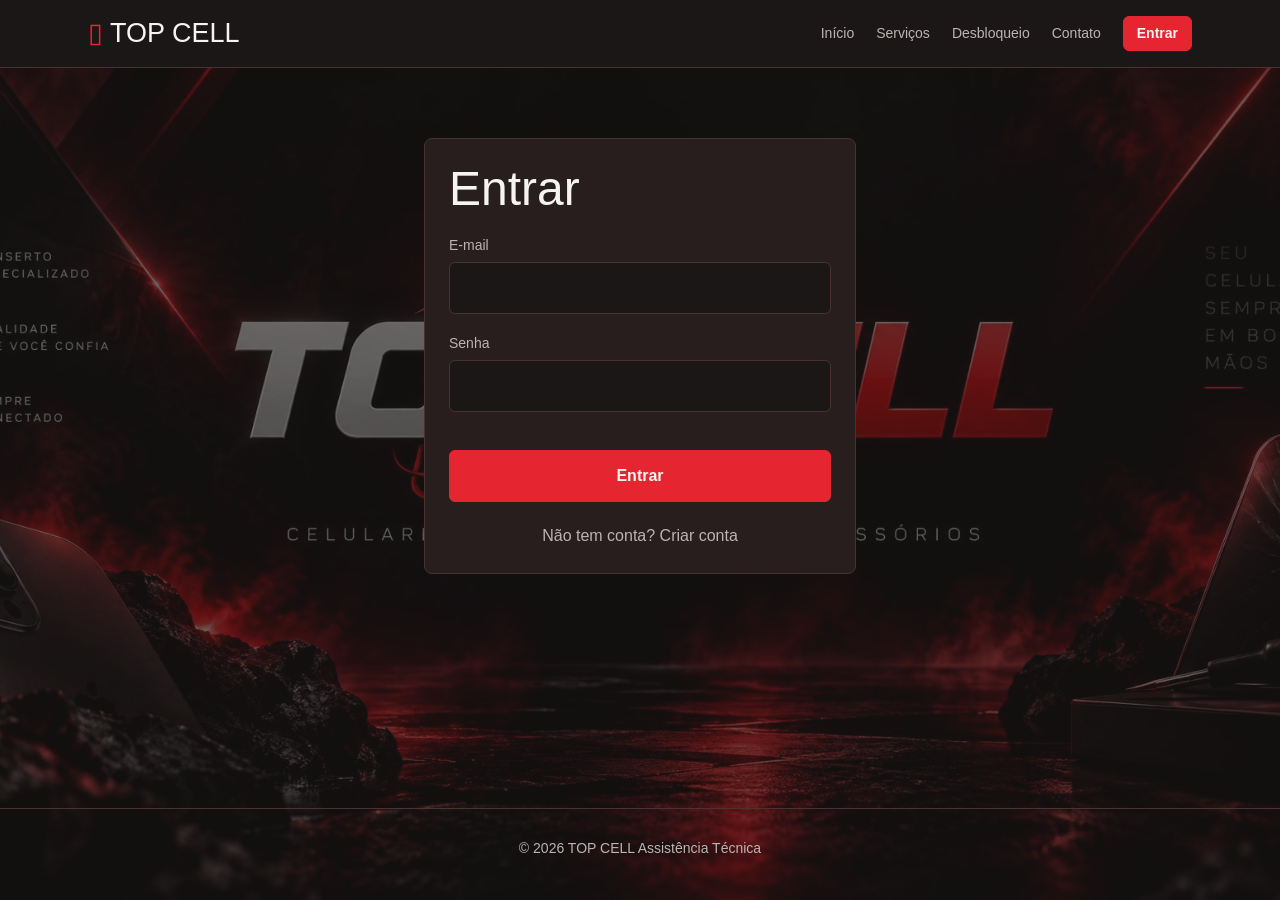
==== auth.html @ 54338015 "Primeiro commit" ====
<!doctype html><html lang="pt-BR"><head><meta charset="utf-8"><meta name="viewport" content="width=device-width,initial-scale=1"><title>Entrar ou criar conta — TOP CELL</title><meta name="description" content="Acesse sua conta TOP CELL com e-mail."><meta property="og:title" content="Entrar ou criar conta — TOP CELL"><meta property="og:description" content="Acesse sua conta TOP CELL com e-mail."><meta property="og:type" content="website"><meta name="twitter:card" content="summary"><link rel="stylesheet" href="styles.css"><script src="script.js" defer></script></head><body><header><div class="header-inner"><a class="brand" href="index.html"><span>▯</span> TOP CELL</a><nav aria-label="Navegação principal"><a href="index.html">Início</a><a href="servicos.html">Serviços</a><a href="desbloqueio.html">Desbloqueio</a><a href="contato.html">Contato</a><a class="button primary" href="auth.html">Entrar</a></nav></div></header><main><section class="container auth"><div class="card"><h1 id="auth-title">Entrar</h1><form id="auth-form"><div id="signup-fields" hidden><label for="name">Nome</label><input id="name" name="name" autocomplete="name" minlength="2" maxlength="100"><label for="phone">Telefone / WhatsApp</label><input id="phone" name="phone" type="tel" autocomplete="tel" minlength="8" maxlength="30"></div><label for="email">E-mail</label><input id="email" name="email" type="email" autocomplete="email" required maxlength="255"><label for="password">Senha</label><input id="password" name="password" type="password" autocomplete="current-password" required minlength="6" maxlength="72"><p class="message" id="auth-message" role="status" aria-live="polite"></p><button class="button primary" type="submit" id="auth-submit">Entrar</button></form><button class="switch" id="auth-switch" type="button">Não tem conta? Criar conta</button></div></section></main><footer>© <span id="year">2026</span> TOP CELL Assistência Técnica</footer></body></html>
---- styles.css ----
:root{--background:#1c1717;--foreground:#f6f3f3;--card:#281e1e;--primary:#e52630;--muted:#bdb3b3;--border:#493232;--radius:8px;--font-display:Impact,"Arial Narrow",sans-serif;--font-sans:Arial,sans-serif;--shadow:0 10px 40px -10px #e5263070}*{box-sizing:border-box}body{margin:0;background:var(--background);color:var(--foreground);font-family:var(--font-sans);line-height:1.6}body:before{content:"";position:fixed;inset:0;background:url("assets/top-cell-background.jpg") center/cover;opacity:.35;z-index:-1}a{color:inherit;text-decoration:none}button,input{font:inherit}button,a,input{ -webkit-tap-highlight-color:transparent}a:focus-visible,button:focus-visible,input:focus-visible{outline:2px solid var(--primary);outline-offset:4px}header{position:sticky;top:0;z-index:5;background:var(--background);border-bottom:1px solid var(--border)}.header-inner{max-width:1152px;margin:auto;min-height:64px;padding:12px 24px;display:flex;align-items:center;justify-content:space-between;gap:20px}.brand{font-family:var(--font-display);font-size:27px;white-space:nowrap}.brand span,.accent{color:var(--primary)}nav{display:flex;align-items:center;gap:22px;flex-wrap:wrap;font-size:14px}nav a{color:var(--muted)}nav a:hover,nav a[aria-current=page]{color:var(--primary)}.button{display:inline-flex;align-items:center;justify-content:center;padding:12px 24px;border:1px solid var(--border);border-radius:6px;background:transparent;color:var(--foreground);font-weight:700;cursor:pointer;text-align:center}.button.primary{background:var(--primary);color:var(--foreground);border-color:var(--primary)}.button:hover{filter:brightness(1.15)}.button:disabled{opacity:.6;cursor:wait}nav .button{padding:5px 13px}main{min-height:calc(100vh - 160px)}.container{max-width:1152px;margin:auto;padding:70px 24px}.narrow{max-width:896px}.intro{padding-top:100px;padding-bottom:80px}h1,h2,h3{font-family:var(--font-display);font-weight:400;line-height:1.1;letter-spacing:0;margin:0}h1{font-size:64px}h2{font-size:42px}h3{font-size:27px}.intro h1{max-width:690px;font-size:86px}.intro p{max-width:490px;font-size:18px}p{color:var(--muted)}.actions{display:flex;gap:16px;flex-wrap:wrap;margin-top:28px}.grid{display:grid;grid-template-columns:repeat(3,minmax(0,1fr));gap:24px;margin-top:36px}.card{border:1px solid var(--border);border-radius:var(--radius);background:var(--card);padding:24px;min-width:0}.service{transition:transform .2s}.service:hover{transform:translateY(-4px);box-shadow:var(--shadow)}.icon{font-size:30px;color:var(--primary);display:block;margin-bottom:16px}.card p{margin-bottom:0}.catalog-section{scroll-margin-top:115px;margin-top:56px}.price{color:var(--primary);font-weight:700}.service-table{border:1px solid var(--border);border-radius:var(--radius);background:var(--card);margin:36px 0 30px}.service-row{padding:20px;display:flex;justify-content:space-between;align-items:center;gap:16px;flex-wrap:wrap}.service-row+.service-row{border-top:1px solid var(--border)}.service-row p{margin:4px 0 0}.unlock-list{list-style:none;padding:0;margin:18px 0}.unlock-list li{display:flex;justify-content:space-between;gap:12px;padding:13px 0;font-size:14px}.unlock-list li+li{border-top:1px solid var(--border)}.unlock-list strong{white-space:nowrap}.callout{margin-top:64px;text-align:center}.auth{max-width:480px}.auth h1{font-size:48px}label{display:block;margin:18px 0 6px;color:var(--muted);font-size:14px}input{width:100%;background:var(--background);border:1px solid var(--border);border-radius:6px;padding:12px;color:var(--foreground)}form .button{width:100%;margin-top:24px}.switch{border:0;background:transparent;color:var(--muted);width:100%;margin-top:20px;cursor:pointer}.message{font-size:14px}.hidden,[hidden]{display:none!important}footer{text-align:center;color:var(--muted);font-size:14px;border-top:1px solid var(--border);padding:28px 20px}@media(max-width:760px){.header-inner{flex-direction:column;gap:10px;align-items:flex-start}nav{gap:14px}h1{font-size:44px}.intro h1{font-size:54px}.intro{padding-top:65px;padding-bottom:35px}.container{padding:48px 20px}.grid{grid-template-columns:1fr}h2{font-size:34px}.catalog-section{scroll-margin-top:150px}.actions .button{width:100%}}@media(prefers-reduced-motion:reduce){*{scroll-behavior:auto!important;transition:none!important}}
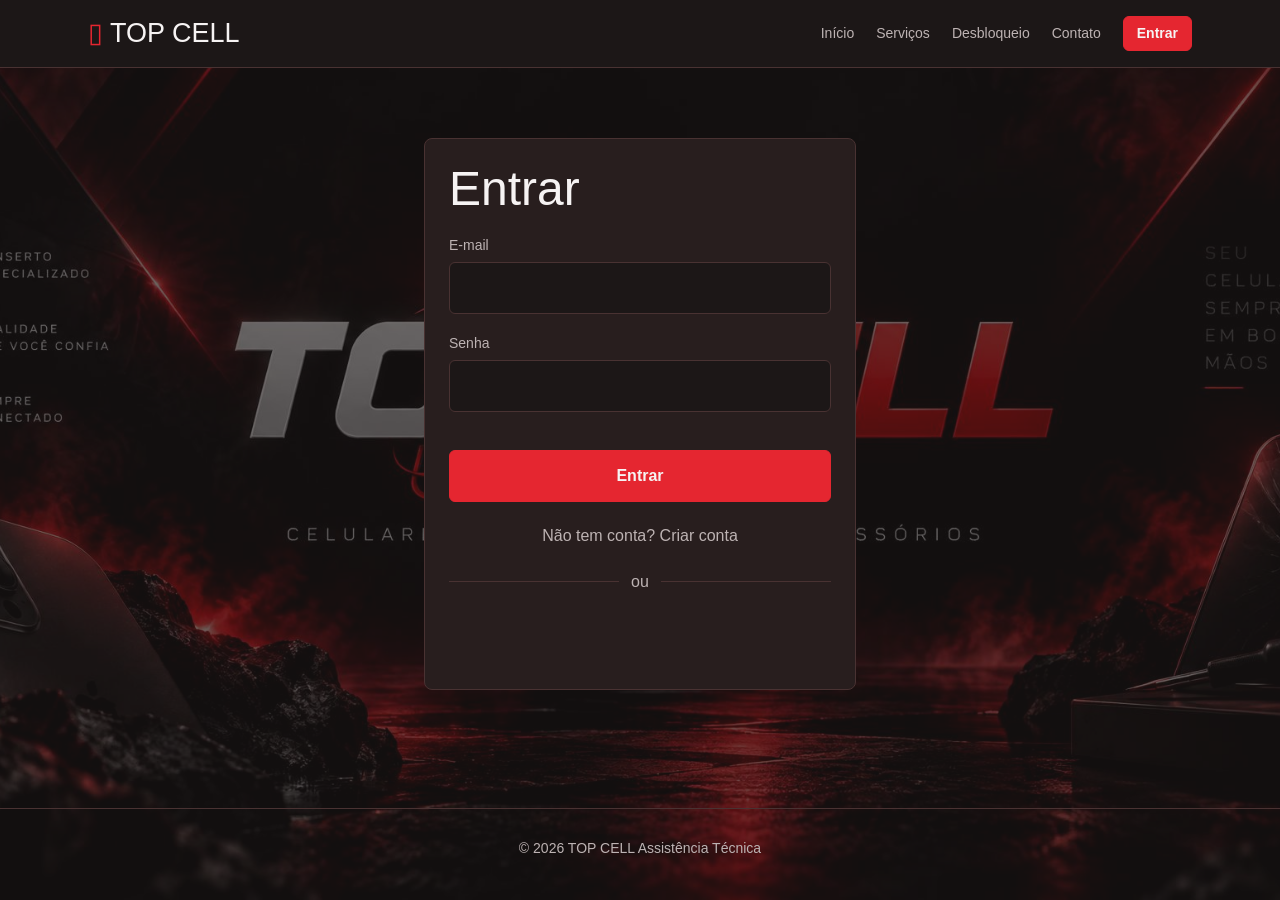
==== commit 6813183c: "Configure Google developer login Co-authored-by: Copilot <223556219+Copilot@users.noreply.github.com" ====
--- a/auth.html
+++ b/auth.html
@@ -1 +1 @@
-<!doctype html><html lang="pt-BR"><head><meta charset="utf-8"><meta name="viewport" content="width=device-width,initial-scale=1"><title>Entrar ou criar conta — TOP CELL</title><meta name="description" content="Acesse sua conta TOP CELL com e-mail."><meta property="og:title" content="Entrar ou criar conta — TOP CELL"><meta property="og:description" content="Acesse sua conta TOP CELL com e-mail."><meta property="og:type" content="website"><meta name="twitter:card" content="summary"><link rel="stylesheet" href="styles.css"><script src="script.js" defer></script></head><body><header><div class="header-inner"><a class="brand" href="index.html"><span>▯</span> TOP CELL</a><nav aria-label="Navegação principal"><a href="index.html">Início</a><a href="servicos.html">Serviços</a><a href="desbloqueio.html">Desbloqueio</a><a href="contato.html">Contato</a><a class="button primary" href="auth.html">Entrar</a></nav></div></header><main><section class="container auth"><div class="card"><h1 id="auth-title">Entrar</h1><form id="auth-form"><div id="signup-fields" hidden><label for="name">Nome</label><input id="name" name="name" autocomplete="name" minlength="2" maxlength="100"><label for="phone">Telefone / WhatsApp</label><input id="phone" name="phone" type="tel" autocomplete="tel" minlength="8" maxlength="30"></div><label for="email">E-mail</label><input id="email" name="email" type="email" autocomplete="email" required maxlength="255"><label for="password">Senha</label><input id="password" name="password" type="password" autocomplete="current-password" required minlength="6" maxlength="72"><p class="message" id="auth-message" role="status" aria-live="polite"></p><button class="button primary" type="submit" id="auth-submit">Entrar</button></form><button class="switch" id="auth-switch" type="button">Não tem conta? Criar conta</button></div></section></main><footer>© <span id="year">2026</span> TOP CELL Assistência Técnica</footer></body></html>+<!doctype html><html lang="pt-BR"><head><meta charset="utf-8"><meta name="viewport" content="width=device-width,initial-scale=1"><meta name="google-signin-client_id" content="328336285138-qj5baicoq2oqnakr0icn34pb9oosinph.apps.googleusercontent.com"><title>Entrar ou criar conta — TOP CELL</title><meta name="description" content="Acesse sua conta TOP CELL com e-mail."><meta property="og:title" content="Entrar ou criar conta — TOP CELL"><meta property="og:description" content="Acesse sua conta TOP CELL com e-mail."><meta property="og:type" content="website"><meta name="twitter:card" content="summary"><link rel="stylesheet" href="styles.css"><script src="https://accounts.google.com/gsi/client" async defer></script><script src="script.js" defer></script></head><body><header><div class="header-inner"><a class="brand" href="index.html"><span>▯</span> TOP CELL</a><nav aria-label="Navegação principal"><a href="index.html">Início</a><a href="servicos.html">Serviços</a><a href="desbloqueio.html">Desbloqueio</a><a href="contato.html">Contato</a><a class="button primary" href="auth.html">Entrar</a></nav></div></header><main><section class="container auth"><div class="card"><h1 id="auth-title">Entrar</h1><form id="auth-form"><div id="signup-fields" hidden><label for="name">Nome</label><input id="name" name="name" autocomplete="name" minlength="2" maxlength="100"><label for="phone">Telefone / WhatsApp</label><input id="phone" name="phone" type="tel" autocomplete="tel" minlength="8" maxlength="30"></div><label for="email">E-mail</label><input id="email" name="email" type="email" autocomplete="email" required maxlength="255"><label for="password">Senha</label><input id="password" name="password" type="password" autocomplete="current-password" required minlength="6" maxlength="72"><p class="message" id="auth-message" role="status" aria-live="polite"></p><button class="button primary" type="submit" id="auth-submit">Entrar</button></form><button class="switch" id="auth-switch" type="button">Não tem conta? Criar conta</button><div class="google-divider"><span>ou</span></div><div id="google-signin-button"></div><p class="message" id="google-auth-message" role="status" aria-live="polite"></p></div></section></main><footer>© <span id="year">2026</span> TOP CELL Assistência Técnica</footer></body></html>
--- a/styles.css
+++ b/styles.css
@@ -1,2 +1,12 @@
 
 :root{--background:#1c1717;--foreground:#f6f3f3;--card:#281e1e;--primary:#e52630;--muted:#bdb3b3;--border:#493232;--radius:8px;--font-display:Impact,"Arial Narrow",sans-serif;--font-sans:Arial,sans-serif;--shadow:0 10px 40px -10px #e5263070}*{box-sizing:border-box}body{margin:0;background:var(--background);color:var(--foreground);font-family:var(--font-sans);line-height:1.6}body:before{content:"";position:fixed;inset:0;background:url("assets/top-cell-background.jpg") center/cover;opacity:.35;z-index:-1}a{color:inherit;text-decoration:none}button,input{font:inherit}button,a,input{ -webkit-tap-highlight-color:transparent}a:focus-visible,button:focus-visible,input:focus-visible{outline:2px solid var(--primary);outline-offset:4px}header{position:sticky;top:0;z-index:5;background:var(--background);border-bottom:1px solid var(--border)}.header-inner{max-width:1152px;margin:auto;min-height:64px;padding:12px 24px;display:flex;align-items:center;justify-content:space-between;gap:20px}.brand{font-family:var(--font-display);font-size:27px;white-space:nowrap}.brand span,.accent{color:var(--primary)}nav{display:flex;align-items:center;gap:22px;flex-wrap:wrap;font-size:14px}nav a{color:var(--muted)}nav a:hover,nav a[aria-current=page]{color:var(--primary)}.button{display:inline-flex;align-items:center;justify-content:center;padding:12px 24px;border:1px solid var(--border);border-radius:6px;background:transparent;color:var(--foreground);font-weight:700;cursor:pointer;text-align:center}.button.primary{background:var(--primary);color:var(--foreground);border-color:var(--primary)}.button:hover{filter:brightness(1.15)}.button:disabled{opacity:.6;cursor:wait}nav .button{padding:5px 13px}main{min-height:calc(100vh - 160px)}.container{max-width:1152px;margin:auto;padding:70px 24px}.narrow{max-width:896px}.intro{padding-top:100px;padding-bottom:80px}h1,h2,h3{font-family:var(--font-display);font-weight:400;line-height:1.1;letter-spacing:0;margin:0}h1{font-size:64px}h2{font-size:42px}h3{font-size:27px}.intro h1{max-width:690px;font-size:86px}.intro p{max-width:490px;font-size:18px}p{color:var(--muted)}.actions{display:flex;gap:16px;flex-wrap:wrap;margin-top:28px}.grid{display:grid;grid-template-columns:repeat(3,minmax(0,1fr));gap:24px;margin-top:36px}.card{border:1px solid var(--border);border-radius:var(--radius);background:var(--card);padding:24px;min-width:0}.service{transition:transform .2s}.service:hover{transform:translateY(-4px);box-shadow:var(--shadow)}.icon{font-size:30px;color:var(--primary);display:block;margin-bottom:16px}.card p{margin-bottom:0}.catalog-section{scroll-margin-top:115px;margin-top:56px}.price{color:var(--primary);font-weight:700}.service-table{border:1px solid var(--border);border-radius:var(--radius);background:var(--card);margin:36px 0 30px}.service-row{padding:20px;display:flex;justify-content:space-between;align-items:center;gap:16px;flex-wrap:wrap}.service-row+.service-row{border-top:1px solid var(--border)}.service-row p{margin:4px 0 0}.unlock-list{list-style:none;padding:0;margin:18px 0}.unlock-list li{display:flex;justify-content:space-between;gap:12px;padding:13px 0;font-size:14px}.unlock-list li+li{border-top:1px solid var(--border)}.unlock-list strong{white-space:nowrap}.callout{margin-top:64px;text-align:center}.auth{max-width:480px}.auth h1{font-size:48px}label{display:block;margin:18px 0 6px;color:var(--muted);font-size:14px}input{width:100%;background:var(--background);border:1px solid var(--border);border-radius:6px;padding:12px;color:var(--foreground)}form .button{width:100%;margin-top:24px}.switch{border:0;background:transparent;color:var(--muted);width:100%;margin-top:20px;cursor:pointer}.message{font-size:14px}.hidden,[hidden]{display:none!important}footer{text-align:center;color:var(--muted);font-size:14px;border-top:1px solid var(--border);padding:28px 20px}@media(max-width:760px){.header-inner{flex-direction:column;gap:10px;align-items:flex-start}nav{gap:14px}h1{font-size:44px}.intro h1{font-size:54px}.intro{padding-top:65px;padding-bottom:35px}.container{padding:48px 20px}.grid{grid-template-columns:1fr}h2{font-size:34px}.catalog-section{scroll-margin-top:150px}.actions .button{width:100%}}@media(prefers-reduced-motion:reduce){*{scroll-behavior:auto!important;transition:none!important}}
+.google-divider{display:flex;align-items:center;gap:12px;color:var(--muted);margin:20px 0 12px}.google-divider::before,.google-divider::after{content:"";height:1px;flex:1;background:var(--border)}#google-signin-button{display:flex;justify-content:center;min-height:44px}#google-signin-button iframe{max-width:100%}
+.developer-shell{max-width:none;padding:0;background:var(--background);min-height:calc(100vh - 129px)}
+.developer-toolbar{position:sticky;top:64px;z-index:4;display:flex;align-items:center;justify-content:space-between;gap:16px;padding:14px 24px;background:#161212;border-bottom:1px solid var(--border)}
+.developer-toolbar h1{font-size:28px}.developer-actions{display:flex;gap:10px;flex-wrap:wrap}.developer-actions .button{padding:9px 16px}
+.developer-workspace{display:grid;grid-template-columns:minmax(280px,360px) 1fr;height:calc(100vh - 183px);min-height:560px}
+.developer-panel{overflow-y:auto;padding:24px;border-right:1px solid var(--border);background:#211818}
+.developer-panel h2{font-size:20px;margin-bottom:20px}.field-row{margin-bottom:16px}.field-row label{margin:0 0 7px}.field-row input:not([type=color]){background:#171313}
+.field-row input[type=color]{width:100%;height:48px;padding:4px}.developer-preview{background:#090909;overflow:hidden}.developer-preview iframe{width:100%;height:100%;border:0;background:#fff}.developer-status{min-height:21px;margin:14px 0 0;font-size:13px;color:#7acb91}
+@media(max-width:900px){.developer-workspace{grid-template-columns:1fr;height:auto}.developer-panel{border-right:0;border-bottom:1px solid var(--border)}.developer-preview{height:70vh}.developer-toolbar{position:static}.developer-toolbar{align-items:flex-start;flex-direction:column}}
+.developer-login{min-height:calc(100vh - 129px);display:grid;place-items:center;padding:32px 20px}.developer-login-card{width:min(480px,100%)}.developer-login-card h1{font-size:42px}.developer-login-card form{margin-top:8px}.developer-login-card .button{margin-top:16px}
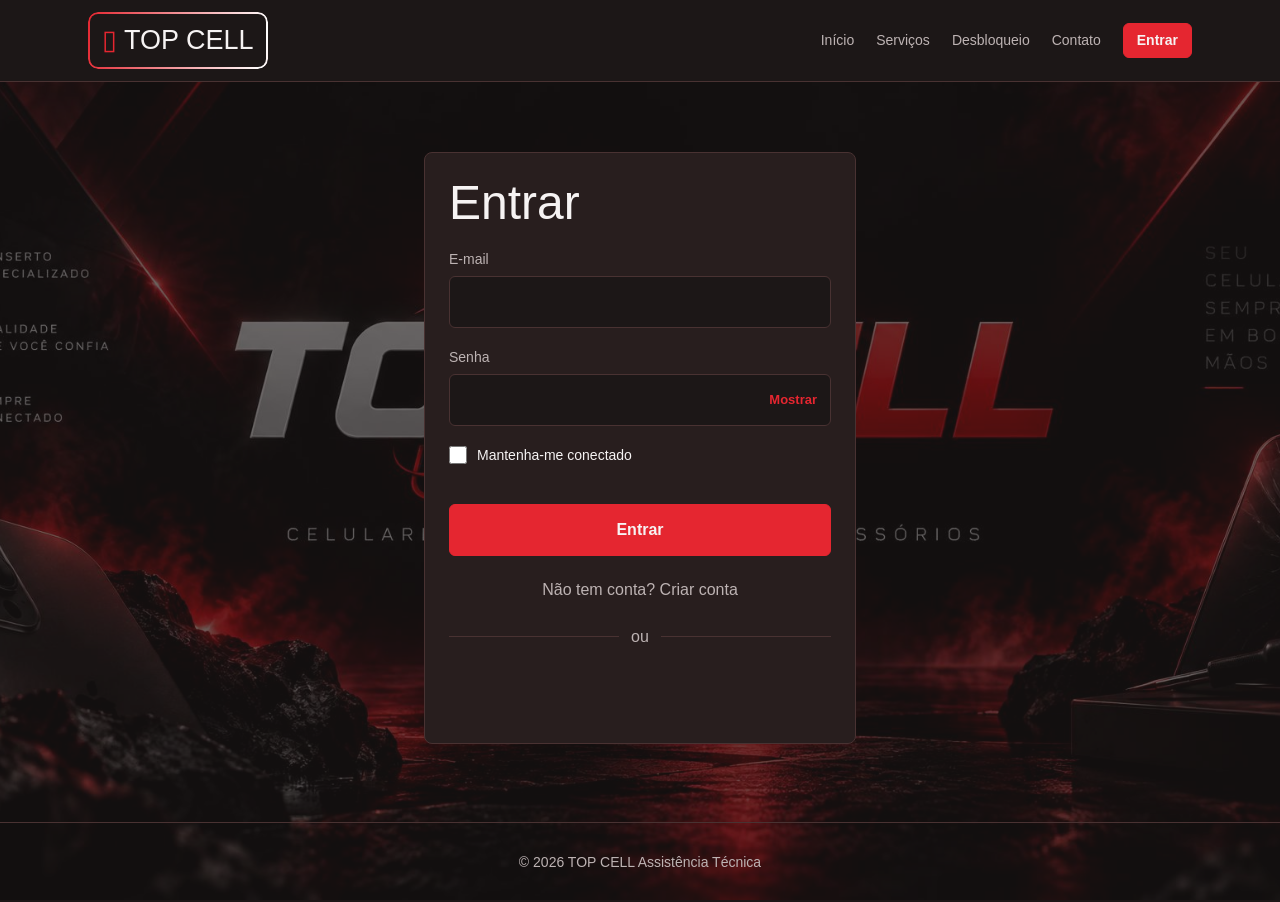
==== commit ba50a6d0: "Salvar alterações do site e área de desenvolvedor Co-authored-by: Copilot <223556219+Copilot@users.n" ====
--- a/auth.html
+++ b/auth.html
@@ -1 +1,68 @@
-<!doctype html><html lang="pt-BR"><head><meta charset="utf-8"><meta name="viewport" content="width=device-width,initial-scale=1"><meta name="google-signin-client_id" content="328336285138-qj5baicoq2oqnakr0icn34pb9oosinph.apps.googleusercontent.com"><title>Entrar ou criar conta — TOP CELL</title><meta name="description" content="Acesse sua conta TOP CELL com e-mail."><meta property="og:title" content="Entrar ou criar conta — TOP CELL"><meta property="og:description" content="Acesse sua conta TOP CELL com e-mail."><meta property="og:type" content="website"><meta name="twitter:card" content="summary"><link rel="stylesheet" href="styles.css"><script src="https://accounts.google.com/gsi/client" async defer></script><script src="script.js" defer></script></head><body><header><div class="header-inner"><a class="brand" href="index.html"><span>▯</span> TOP CELL</a><nav aria-label="Navegação principal"><a href="index.html">Início</a><a href="servicos.html">Serviços</a><a href="desbloqueio.html">Desbloqueio</a><a href="contato.html">Contato</a><a class="button primary" href="auth.html">Entrar</a></nav></div></header><main><section class="container auth"><div class="card"><h1 id="auth-title">Entrar</h1><form id="auth-form"><div id="signup-fields" hidden><label for="name">Nome</label><input id="name" name="name" autocomplete="name" minlength="2" maxlength="100"><label for="phone">Telefone / WhatsApp</label><input id="phone" name="phone" type="tel" autocomplete="tel" minlength="8" maxlength="30"></div><label for="email">E-mail</label><input id="email" name="email" type="email" autocomplete="email" required maxlength="255"><label for="password">Senha</label><input id="password" name="password" type="password" autocomplete="current-password" required minlength="6" maxlength="72"><p class="message" id="auth-message" role="status" aria-live="polite"></p><button class="button primary" type="submit" id="auth-submit">Entrar</button></form><button class="switch" id="auth-switch" type="button">Não tem conta? Criar conta</button><div class="google-divider"><span>ou</span></div><div id="google-signin-button"></div><p class="message" id="google-auth-message" role="status" aria-live="polite"></p></div></section></main><footer>© <span id="year">2026</span> TOP CELL Assistência Técnica</footer></body></html>+<!doctype html>
+<html lang="pt-BR">
+<head>
+  <meta charset="utf-8">
+  <meta name="viewport" content="width=device-width,initial-scale=1">
+  <meta name="google-signin-client_id" content="328336285138-qj5baicoq2oqnakr0icn34pb9oosinph.apps.googleusercontent.com">
+  <title>Entrar ou criar conta — TOP CELL</title>
+  <meta name="description" content="Acesse sua conta TOP CELL com e-mail.">
+  <link rel="stylesheet" href="styles.css">
+  <script src="https://accounts.google.com/gsi/client" async defer></script>
+  <script src="script.js" defer></script>
+</head>
+<body>
+  <header>
+    <div class="header-inner">
+      <a class="brand" href="index.html"><span>▯</span> TOP CELL</a>
+      <nav aria-label="Navegação principal">
+        <a href="index.html">Início</a>
+        <a href="servicos.html">Serviços</a>
+        <a href="desbloqueio.html">Desbloqueio</a>
+        <a href="contato.html">Contato</a>
+        <a class="button primary" href="auth.html">Entrar</a>
+      </nav>
+    </div>
+  </header>
+  <main>
+    <section class="container auth">
+      <div class="card">
+        <h1 id="auth-title">Entrar</h1>
+        <form id="auth-form">
+          <div id="signup-fields" hidden>
+            <label for="name">Nome</label>
+            <input id="name" name="name" autocomplete="name" minlength="2" maxlength="100">
+            <label for="phone">Telefone / WhatsApp</label>
+            <input id="phone" name="phone" type="tel" autocomplete="tel" minlength="8" maxlength="30">
+          </div>
+          <label for="email">E-mail</label>
+          <input id="email" name="username" type="email" autocomplete="username" required maxlength="255">
+          <label for="password">Senha</label>
+          <div class="password-field">
+            <input id="password" name="password" type="password" autocomplete="current-password" required minlength="6" maxlength="72">
+            <button class="password-toggle" type="button" data-password-toggle="password" aria-controls="password" aria-label="Mostrar senha" aria-pressed="false">Mostrar</button>
+          </div>
+          <label class="remember-option" for="remember-login">
+            <input id="remember-login" name="remember" type="checkbox">
+            <span>Mantenha-me conectado</span>
+          </label>
+          <p class="message" id="auth-message" role="status" aria-live="polite"></p>
+          <button class="button primary" type="submit" id="auth-submit">Entrar</button>
+        </form>
+        <button class="switch" id="auth-switch" type="button">Não tem conta? Criar conta</button>
+        <div class="google-divider"><span>ou</span></div>
+        <div id="google-signin-button"></div>
+        <p class="message" id="google-auth-message" role="status" aria-live="polite"></p>
+      </div>
+    </section>
+  </main>
+  <dialog id="save-login-dialog" class="save-login-dialog" aria-labelledby="save-login-title">
+    <h2 id="save-login-title">Salvar email e senha?</h2>
+    <p>Você poderá preencher estes dados automaticamente na próxima vez.</p>
+    <div class="save-login-actions">
+      <button class="button" id="save-login-no" type="button">Não</button>
+      <button class="button primary" id="save-login-yes" type="button">Sim</button>
+    </div>
+  </dialog>
+  <footer>© <span id="year">2026</span> TOP CELL Assistência Técnica</footer>
+</body>
+</html>
--- a/styles.css
+++ b/styles.css
@@ -1,12 +1,54 @@
 
-:root{--background:#1c1717;--foreground:#f6f3f3;--card:#281e1e;--primary:#e52630;--muted:#bdb3b3;--border:#493232;--radius:8px;--font-display:Impact,"Arial Narrow",sans-serif;--font-sans:Arial,sans-serif;--shadow:0 10px 40px -10px #e5263070}*{box-sizing:border-box}body{margin:0;background:var(--background);color:var(--foreground);font-family:var(--font-sans);line-height:1.6}body:before{content:"";position:fixed;inset:0;background:url("assets/top-cell-background.jpg") center/cover;opacity:.35;z-index:-1}a{color:inherit;text-decoration:none}button,input{font:inherit}button,a,input{ -webkit-tap-highlight-color:transparent}a:focus-visible,button:focus-visible,input:focus-visible{outline:2px solid var(--primary);outline-offset:4px}header{position:sticky;top:0;z-index:5;background:var(--background);border-bottom:1px solid var(--border)}.header-inner{max-width:1152px;margin:auto;min-height:64px;padding:12px 24px;display:flex;align-items:center;justify-content:space-between;gap:20px}.brand{font-family:var(--font-display);font-size:27px;white-space:nowrap}.brand span,.accent{color:var(--primary)}nav{display:flex;align-items:center;gap:22px;flex-wrap:wrap;font-size:14px}nav a{color:var(--muted)}nav a:hover,nav a[aria-current=page]{color:var(--primary)}.button{display:inline-flex;align-items:center;justify-content:center;padding:12px 24px;border:1px solid var(--border);border-radius:6px;background:transparent;color:var(--foreground);font-weight:700;cursor:pointer;text-align:center}.button.primary{background:var(--primary);color:var(--foreground);border-color:var(--primary)}.button:hover{filter:brightness(1.15)}.button:disabled{opacity:.6;cursor:wait}nav .button{padding:5px 13px}main{min-height:calc(100vh - 160px)}.container{max-width:1152px;margin:auto;padding:70px 24px}.narrow{max-width:896px}.intro{padding-top:100px;padding-bottom:80px}h1,h2,h3{font-family:var(--font-display);font-weight:400;line-height:1.1;letter-spacing:0;margin:0}h1{font-size:64px}h2{font-size:42px}h3{font-size:27px}.intro h1{max-width:690px;font-size:86px}.intro p{max-width:490px;font-size:18px}p{color:var(--muted)}.actions{display:flex;gap:16px;flex-wrap:wrap;margin-top:28px}.grid{display:grid;grid-template-columns:repeat(3,minmax(0,1fr));gap:24px;margin-top:36px}.card{border:1px solid var(--border);border-radius:var(--radius);background:var(--card);padding:24px;min-width:0}.service{transition:transform .2s}.service:hover{transform:translateY(-4px);box-shadow:var(--shadow)}.icon{font-size:30px;color:var(--primary);display:block;margin-bottom:16px}.card p{margin-bottom:0}.catalog-section{scroll-margin-top:115px;margin-top:56px}.price{color:var(--primary);font-weight:700}.service-table{border:1px solid var(--border);border-radius:var(--radius);background:var(--card);margin:36px 0 30px}.service-row{padding:20px;display:flex;justify-content:space-between;align-items:center;gap:16px;flex-wrap:wrap}.service-row+.service-row{border-top:1px solid var(--border)}.service-row p{margin:4px 0 0}.unlock-list{list-style:none;padding:0;margin:18px 0}.unlock-list li{display:flex;justify-content:space-between;gap:12px;padding:13px 0;font-size:14px}.unlock-list li+li{border-top:1px solid var(--border)}.unlock-list strong{white-space:nowrap}.callout{margin-top:64px;text-align:center}.auth{max-width:480px}.auth h1{font-size:48px}label{display:block;margin:18px 0 6px;color:var(--muted);font-size:14px}input{width:100%;background:var(--background);border:1px solid var(--border);border-radius:6px;padding:12px;color:var(--foreground)}form .button{width:100%;margin-top:24px}.switch{border:0;background:transparent;color:var(--muted);width:100%;margin-top:20px;cursor:pointer}.message{font-size:14px}.hidden,[hidden]{display:none!important}footer{text-align:center;color:var(--muted);font-size:14px;border-top:1px solid var(--border);padding:28px 20px}@media(max-width:760px){.header-inner{flex-direction:column;gap:10px;align-items:flex-start}nav{gap:14px}h1{font-size:44px}.intro h1{font-size:54px}.intro{padding-top:65px;padding-bottom:35px}.container{padding:48px 20px}.grid{grid-template-columns:1fr}h2{font-size:34px}.catalog-section{scroll-margin-top:150px}.actions .button{width:100%}}@media(prefers-reduced-motion:reduce){*{scroll-behavior:auto!important;transition:none!important}}
+:root{--background:#1c1717;--foreground:#f6f3f3;--card:#281e1e;--primary:#e52630;--muted:#bdb3b3;--border:#493232;--radius:8px;--font-display:Impact,"Arial Narrow",sans-serif;--font-sans:Arial,sans-serif;--shadow:0 10px 40px -10px #e5263070}*{box-sizing:border-box}body{margin:0;background:var(--background);color:var(--foreground);font-family:var(--font-sans);line-height:1.6}body:before{content:"";position:fixed;inset:0;background:url("assets/top-cell-background.jpg") center/cover;opacity:.35;z-index:-1}a{color:inherit;text-decoration:none}button,input{font:inherit}button,a,input{ -webkit-tap-highlight-color:transparent}a:focus-visible,button:focus-visible,input:focus-visible{outline:2px solid var(--primary);outline-offset:4px}header{position:sticky;top:0;z-index:5;background:var(--background);border-bottom:1px solid var(--border)}.header-inner{max-width:1152px;margin:auto;min-height:64px;padding:12px 24px;display:flex;align-items:center;justify-content:space-between;gap:20px}.brand{font-family:var(--font-display);font-size:27px;white-space:nowrap}.brand span,.accent{color:var(--primary)}nav{display:flex;align-items:center;gap:22px;flex-wrap:wrap;font-size:14px}nav a{color:var(--muted)}nav a:hover,nav a[aria-current=page]{color:var(--primary)}.button{display:inline-flex;align-items:center;justify-content:center;padding:12px 24px;border:1px solid var(--border);border-radius:6px;background:transparent;color:var(--foreground);font-weight:700;cursor:pointer;text-align:center}.button.primary{background:var(--primary);color:var(--foreground);border-color:var(--primary)}.button:hover{filter:brightness(1.15)}.button:disabled{opacity:.6;cursor:wait}nav .button{padding:5px 13px}main{min-height:calc(100vh - 160px)}.container{max-width:1152px;margin:auto;padding:70px 24px}.narrow{max-width:896px}.intro{padding-top:100px;padding-bottom:80px}h1,h2,h3{font-family:var(--font-display);font-weight:400;line-height:1.1;letter-spacing:0;margin:0}h1{font-size:64px}h2{font-size:42px}h3{font-size:27px}.intro h1{max-width:690px;font-size:86px}.intro p{max-width:490px;font-size:18px}p{color:var(--muted)}.actions{display:flex;gap:16px;flex-wrap:wrap;margin-top:28px}.grid{display:grid;grid-template-columns:repeat(3,minmax(0,1fr));gap:24px;margin-top:36px}.card{border:1px solid var(--border);border-radius:var(--radius);background:var(--card);padding:24px;min-width:0}.service{transition:transform .2s}.service:hover{transform:translateY(-4px);box-shadow:var(--shadow)}.icon{font-size:30px;color:var(--primary);display:block;margin-bottom:16px}.card p{margin-bottom:0}.catalog-section{scroll-margin-top:115px;margin-top:56px}.price{color:var(--primary);font-weight:700}.service-table{border:1px solid var(--border);border-radius:var(--radius);background:var(--card);margin:36px 0 30px}.service-row{padding:20px;display:flex;justify-content:space-between;align-items:center;gap:16px;flex-wrap:wrap}.service-row+.service-row{border-top:1px solid var(--border)}.service-row p{margin:4px 0 0}.unlock-list{list-style:none;padding:0;margin:18px 0}.unlock-list li{display:flex;justify-content:space-between;gap:12px;padding:13px 0;font-size:14px}.unlock-list li+li{border-top:1px solid var(--border)}.unlock-list strong{white-space:nowrap}.callout{margin-top:64px;text-align:center}.auth{max-width:480px}.auth h1{font-size:48px}label{display:block;margin:18px 0 6px;color:var(--muted);font-size:14px}input{width:100%;background:var(--background);border:1px solid var(--border);border-radius:6px;padding:12px;color:var(--foreground)}form .button{width:100%;margin-top:24px}.switch{border:0;background:transparent;color:var(--muted);width:100%;margin-top:20px;cursor:pointer}.message{font-size:14px}.remember-option{display:flex;align-items:center;gap:10px;margin:18px 0 0;cursor:pointer}.remember-option input{width:18px;height:18px;flex:0 0 18px;margin:0;accent-color:var(--primary)}.remember-option span{color:var(--foreground)}.hidden,[hidden]{display:none!important}footer{text-align:center;color:var(--muted);font-size:14px;border-top:1px solid var(--border);padding:28px 20px}@media(max-width:760px){.header-inner{flex-direction:column;gap:10px;align-items:flex-start}nav{gap:14px}h1{font-size:44px}.intro h1{font-size:54px}.intro{padding-top:65px;padding-bottom:35px}.container{padding:48px 20px}.grid{grid-template-columns:1fr}h2{font-size:34px}.catalog-section{scroll-margin-top:150px}.actions .button{width:100%}}@media(prefers-reduced-motion:reduce){*{scroll-behavior:auto!important;transition:none!important}}
+.save-login-dialog{max-width:420px;width:calc(100% - 32px);border:1px solid var(--border);border-radius:var(--radius);padding:24px;background:var(--card);color:var(--foreground);box-shadow:var(--shadow)}
+.save-login-dialog::backdrop{background:#000a}
+.save-login-dialog h2{font-size:32px}
+.save-login-dialog p{margin-bottom:20px}
+.save-login-actions{display:flex;gap:12px}
+.save-login-actions .button{width:50%;margin:0}
+.password-field{position:relative}
+.password-field input{padding-right:82px}
+.password-toggle{position:absolute;top:50%;right:8px;transform:translateY(-50%);border:0;background:transparent;color:var(--primary);font-weight:700;font-size:13px;padding:6px;cursor:pointer}
+.secure-login-dialog{max-width:420px;width:calc(100% - 32px);border:1px solid var(--border);border-radius:var(--radius);padding:28px;background:var(--card);color:var(--foreground);box-shadow:var(--shadow)}
+.secure-login-dialog::backdrop{background:#000b}
+.secure-login-dialog h2{font-size:36px;margin-bottom:18px}
+.secure-login-close{position:absolute;top:8px;right:10px;border:0;background:transparent;color:var(--foreground);font-size:28px;cursor:pointer}
 .google-divider{display:flex;align-items:center;gap:12px;color:var(--muted);margin:20px 0 12px}.google-divider::before,.google-divider::after{content:"";height:1px;flex:1;background:var(--border)}#google-signin-button{display:flex;justify-content:center;min-height:44px}#google-signin-button iframe{max-width:100%}
+
+.brand{
+  position:relative;
+  isolation:isolate;
+  padding:7px 14px;
+  border-radius:8px;
+  overflow:hidden;
+}
+.brand::before{
+  content:"";
+  position:absolute;
+  z-index:-1;
+  inset:0;
+  border-radius:10px;
+  padding:2px;
+  background:linear-gradient(100deg,var(--primary) 0%,#fff 45%,var(--primary) 70%,transparent 100%);
+  background-size:220% 100%;
+  -webkit-mask:linear-gradient(#000 0 0) content-box,linear-gradient(#000 0 0);
+  -webkit-mask-composite:xor;
+  mask-composite:exclude;
+  animation:topcell-brand-shimmer 2.4s ease-in-out infinite;
+}
+@keyframes topcell-brand-shimmer{
+  0%,100%{background-position:220% 0}
+  50%{background-position:0 0}
+}
+@media(prefers-reduced-motion:reduce){
+  .brand::before{animation:none}
+}
 .developer-shell{max-width:none;padding:0;background:var(--background);min-height:calc(100vh - 129px)}
 .developer-toolbar{position:sticky;top:64px;z-index:4;display:flex;align-items:center;justify-content:space-between;gap:16px;padding:14px 24px;background:#161212;border-bottom:1px solid var(--border)}
 .developer-toolbar h1{font-size:28px}.developer-actions{display:flex;gap:10px;flex-wrap:wrap}.developer-actions .button{padding:9px 16px}
 .developer-workspace{display:grid;grid-template-columns:minmax(280px,360px) 1fr;height:calc(100vh - 183px);min-height:560px}
 .developer-panel{overflow-y:auto;padding:24px;border-right:1px solid var(--border);background:#211818}
 .developer-panel h2{font-size:20px;margin-bottom:20px}.field-row{margin-bottom:16px}.field-row label{margin:0 0 7px}.field-row input:not([type=color]){background:#171313}
-.field-row input[type=color]{width:100%;height:48px;padding:4px}.developer-preview{background:#090909;overflow:hidden}.developer-preview iframe{width:100%;height:100%;border:0;background:#fff}.developer-status{min-height:21px;margin:14px 0 0;font-size:13px;color:#7acb91}
+.field-row input[type=color]{width:100%;height:48px;padding:4px}.developer-preview{background:#090909;overflow:hidden;position:relative}.developer-preview-toolbar{height:48px;display:flex;align-items:center;gap:10px;padding:8px 12px;background:#161212;border-bottom:1px solid var(--border)}.developer-preview-toolbar label{margin:0;color:var(--foreground)}.developer-preview-toolbar select{width:auto;background:var(--background);border:1px solid var(--border);border-radius:6px;color:var(--foreground);padding:7px 10px}.developer-preview iframe{width:100%;height:calc(100% - 48px);border:0;background:#fff}.catalog-editor{margin-top:28px;padding-top:24px}.catalog-editor h2{margin-bottom:12px}.catalog-editor-group{margin:20px 0 8px;font-size:17px;color:var(--foreground)}.catalog-item{padding:12px;border:1px solid var(--border);border-radius:6px;margin-bottom:10px;background:#171313}.catalog-item label{margin:5px 0}.catalog-item input,.catalog-item select{margin-bottom:10px}.developer-tabs{display:grid;grid-template-columns:repeat(3,minmax(0,1fr));gap:8px;margin-bottom:22px}.developer-tab{border:1px solid var(--border);border-radius:6px;background:#171313;color:var(--muted);padding:10px;cursor:pointer}.developer-tab.active{background:var(--primary);border-color:var(--primary);color:#fff}.unlock-brand-toggle{cursor:pointer}.unlock-brand-toggle::after{content:"  +";font-size:.65em}.unlock-brand-toggle.open::after{content:"  -";}.unlock-models{display:flex;flex-direction:column;gap:8px;margin-bottom:18px}.unlock-model{display:flex;justify-content:space-between;align-items:center;gap:12px;padding:10px;border-radius:6px;background:#171313}.unlock-model-name{display:flex;align-items:center;gap:9px;color:var(--foreground)}.phone-photo{width:42px;height:62px;object-fit:contain;object-position:center;border-radius:4px;background:#fff}.model-status{font-size:12px;color:#fff;border-radius:20px;padding:4px 9px}.model-status.online{background:#28a745}.model-status.offline{background:#dc3545}.developer-status{min-height:21px;margin:14px 0 0;font-size:13px;color:#7acb91}
 @media(max-width:900px){.developer-workspace{grid-template-columns:1fr;height:auto}.developer-panel{border-right:0;border-bottom:1px solid var(--border)}.developer-preview{height:70vh}.developer-toolbar{position:static}.developer-toolbar{align-items:flex-start;flex-direction:column}}
 .developer-login{min-height:calc(100vh - 129px);display:grid;place-items:center;padding:32px 20px}.developer-login-card{width:min(480px,100%)}.developer-login-card h1{font-size:42px}.developer-login-card form{margin-top:8px}.developer-login-card .button{margin-top:16px}
